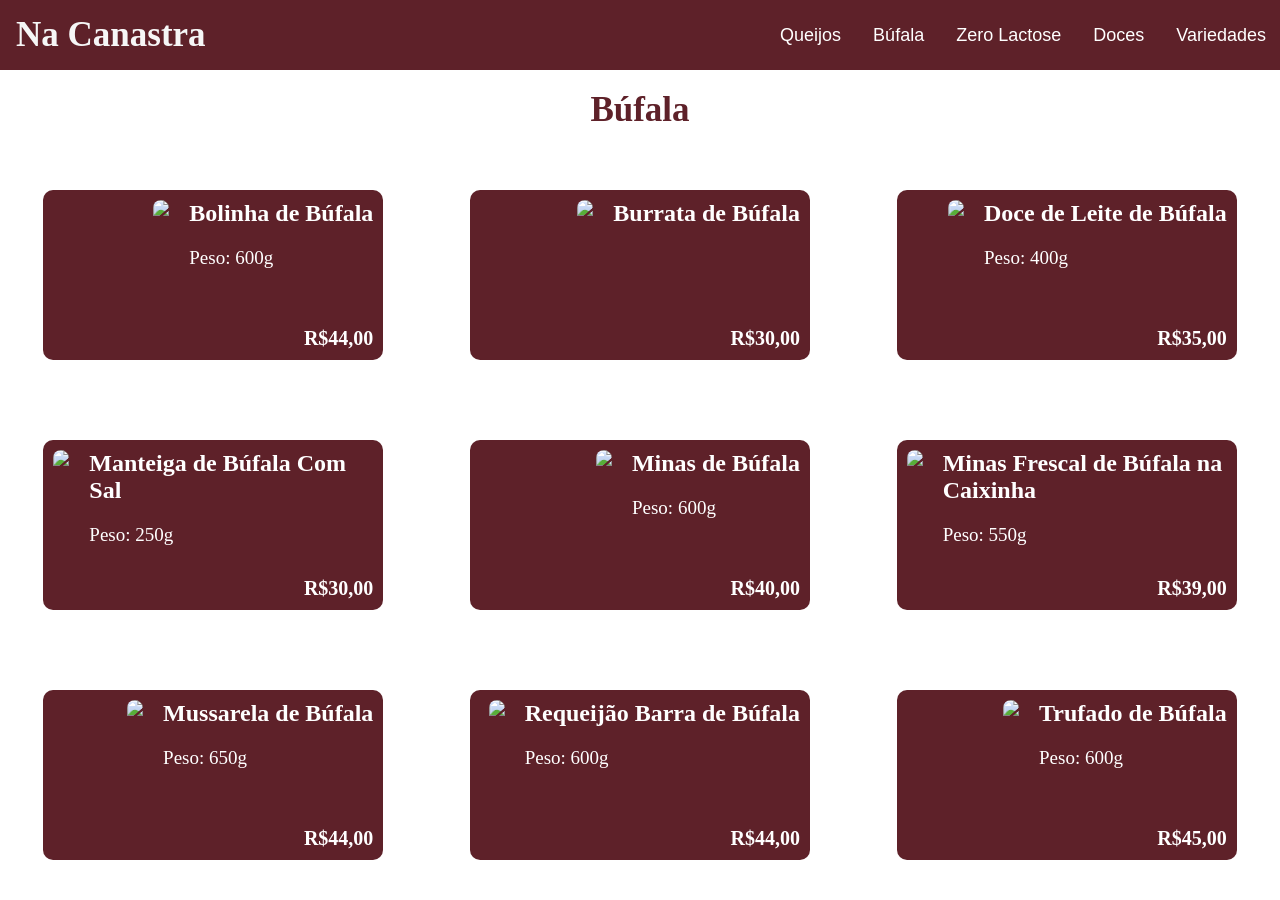
==== bufala.html @ 292ae165 "Merge pull request #15 from rafasborges/main last fixes" ====
<!DOCTYPE html>
<html lang="pt-br">
  <head>
    <meta charset="UTF-8" />
    <meta name="viewport" content="width=device-width, initial-scale=1.0" />
    <title>Na Canastra - Búfala</title>
    <link rel="stylesheet" href="style.css" />
    <link rel="icon" href="pictures/Logo.jpeg" type="image/x-icon" />
    <script defer src="app.js"></script>
  </head>
  <body>
    <header class="header">
      <nav class="nav">
        <h1 id="title">Na Canastra</h1>
        <div class="buttons">
          <a
            href="https://wa.me/553799077244"
            target="_blank"
            rel="noopener noreferrer"
            class="contato"
          >
            <img
              src="pictures/pngtree-white-whatsapp-icon-png-png-image_3562063-removebg-preview.png"
              alt="WhatsApp"
            />
          </a>
          <button class="hamburger"></button>
        </div>
        <ul class="nav-list">
          <li><a href="index.html">Queijos</a></li>
          <li><a href="bufala.html">Búfala</a></li>
          <li><a href="zero_lactose.html">Zero Lactose</a></li>
          <li><a href="doces.html">Doces</a></li>
          <li><a href="variedades.html">Variedades</a></li>
        </ul>
      </nav>
    </header>
    <main class="hero">
      <h1 class="tipo_cardapio">Búfala</h1>

      <div class="produtos">
        <div class="card_produto">
          <img src="pictures/bolinhadebufala.jpeg" class="foto_produto" />
          <div>
            <h2 class="nome_produto">Bolinha de Búfala</h2>
            <p class="peso">Peso: 600g</p>
            <p class="preço">R$44,00</p>
          </div>
        </div>

        <div class="card_produto">
          <img src="pictures/burratadebufala.jpeg" class="foto_produto" />
          <div>
            <h2 class="nome_produto">Burrata de Búfala</h2>
            <p class="preço">R$30,00</p>
          </div>
        </div>

        <div class="card_produto">
          <img src="pictures/docedeleitedebufala.jpeg" class="foto_produto" />
          <div>
            <h2 class="nome_produto">Doce de Leite de Búfala</h2>
            <p class="peso">Peso: 400g</p>
            <p class="preço">R$35,00</p>
          </div>
        </div>

        <div class="card_produto">
          <img
            src="pictures/manteigadebufalacomsal.jpeg"
            class="foto_produto"
          />
          <div>
            <h2 class="nome_produto">Manteiga de Búfala Com Sal</h2>
            <p class="peso">Peso: 250g</p>
            <p class="preço">R$30,00</p>
          </div>
        </div>

        <div class="card_produto">
          <img src="pictures/minasdebufala.jpeg" class="foto_produto" />
          <div>
            <h2 class="nome_produto">Minas de Búfala</h2>
            <p class="peso">Peso: 600g</p>
            <p class="preço">R$40,00</p>
          </div>
        </div>

        <div class="card_produto">
          <img
            src="pictures/minasfrescaldebufalanacaixinha.jpeg"
            class="foto_produto"
          />
          <div>
            <h2 class="nome_produto">Minas Frescal de Búfala na Caixinha</h2>
            <p class="peso">Peso: 550g</p>
            <p class="preço">R$39,00</p>
          </div>
        </div>

        <div class="card_produto">
          <img src="pictures/mussareladebufala.jpeg" class="foto_produto" />
          <div>
            <h2 class="nome_produto">Mussarela de Búfala</h2>
            <p class="peso">Peso: 650g</p>
            <p class="preço">R$44,00</p>
          </div>
        </div>

        <div class="card_produto">
          <img
            src="pictures/requeijaobarradebufala.jpeg"
            class="foto_produto"
          />
          <div>
            <h2 class="nome_produto">Requeijão Barra de Búfala</h2>
            <p class="peso">Peso: 600g</p>
            <p class="preço">R$44,00</p>
          </div>
        </div>

        <div class="card_produto">
          <img src="pictures/trufadodebufala.jpeg" class="foto_produto" />
          <div>
            <h2 class="nome_produto">Trufado de Búfala</h2>
            <p class="peso">Peso: 600g</p>
            <p class="preço">R$45,00</p>
          </div>
        </div>
      </div>
    </main>
  </body>
</html>
---- style.css ----
:root {
  --cor--primaria: #5e2129;
  --cor--secundaria: #f6f6f6;
  --cor--terciaria: #000000;

  --fonte--titulo: "Krona One", sans-serif;
  --fonte--texto: "Montserrat", sans-serif;
}

* {
  margin: 0;
  padding: 0;
}
.buttons {
  display: flex;
  align-items: center;
  gap: 5px; /* Ajuste a distância entre os botões aqui */
}

.contato {
  background: none;
  border: none;
  cursor: pointer;
  display: none;
}

.contato img {
  width: 40px;
  height: 40px;
}

.tipo_cardapio {
  text-align: center;
  margin: 20px 0;
  color: var(--cor--primaria);
  font-size: 35px;
}

.card_produto {
  background-color: var(--cor--primaria);
  color: white;
  width: 320px;
  border-radius: 10px;
  margin: 40px 5px;
  display: flex;
  padding: 10px;
  position: relative;
}

.foto_produto {
  height: 150px;
  border-radius: 90px;
  margin-right: 20px;
}

.nome_produto {
  margin-bottom: 20px;
}

img {
  margin: auto;
}

.peso {
  font-size: 19px;
  margin-bottom: 40px;
}

.preço {
  font-size: 20px;
  font-weight: bold;
  position: absolute;
  bottom: 10px;
  right: 10px;
}

.produtos {
  display: flex;
  flex-wrap: wrap;
  justify-content: space-around;
}

a {
  font-family: sans-serif;
  text-decoration: none;
}

a:hover {
  text-decoration: underline;
}

.header {
  background: var(--cor--primaria);
  padding-inline: 16px;
  z-index: 2;
  position: fixed; /* Adiciona esta linha */
  width: 100%; /* Ocupa toda a largura da janela */
  top: 0; /* Fixa o cabeçalho no topo */
}

.nav {
  max-width: 1280px;
  height: 70px;
  margin-inline: auto;
  padding-right: 30px;
  display: flex;
  justify-content: space-between;
  align-items: center;
}

#title {
  font-size: 35px;
  color: #f6f6f6;
}

.nav-list {
  display: flex;
  gap: 32px;
  list-style: none;
}

.nav-list a {
  font-size: 18px;
  color: #fff;
  padding-block: 16px;
}

.hero {
  padding-top: 70px; /* Adiciona espaço para o header */
  height: calc(100vh - 70px);
  background: center / cover no-repeat url("./bg.jpg");
}

.hamburger {
  display: none;
  border: none;
  background: none;
  border-top: 3px solid #fff;
  cursor: pointer;
  z-index: 3;
}

.hamburger::after,
.hamburger::before {
  content: " ";
  display: block;
  width: 30px;
  height: 3px;
  background: #fff;
  margin-top: 5px;
  position: relative;
  transition: 0.3s;
}

@media (max-width: 750px) {
  .hamburger {
    display: block;
    z-index: 1;
    top: 16px;
    right: 16px;
  }

  .nav-list {
    position: fixed;
    top: 0;
    left: 0;
    width: 100vw;
    height: 100%;
    background: var(--cor--primaria);
    clip-path: circle(100px at 90% -15%);
    transition: 1s ease-out;

    flex-direction: column;
    justify-content: space-around;
    align-items: center;
    gap: 0;

    pointer-events: none;
  }

  .nav-list a {
    font-size: 24px;
    opacity: 0;
  }

  .nav-list li:nth-child(1) a {
    transition: 0.5s 0.2s;
  }

  .nav-list li:nth-child(2) a {
    transition: 0.5s 0.4s;
  }

  .nav-list li:nth-child(3) a {
    transition: 0.5s 0.6s;
  }

  .nav-list li:nth-child(4) a {
    transition: 0.5s 0.8s;
  }

  .nav-list li:nth-child(5) a {
    transition: 0.5s 1s;
  }

  .nav-list li:nth-child(6) a {
    transition: 0.5s 1.2s;
  }

  /* Estilos ativos */

  .nav.active .nav-list {
    clip-path: circle(1500px at 90% -15%);
    pointer-events: all;
  }

  .nav.active .nav-list a {
    opacity: 1;
  }

  .nav.active .hamburger {
    position: fixed;
    top: 26px;
    right: 16px;
    border-top-color: transparent;
  }

  .nav.active .hamburger::before {
    transform: rotate(135deg);
  }

  .nav.active .hamburger::after {
    transform: rotate(-135deg);
    top: -7px;
  }

  .contato {
    display: block;
  }
}

.no-scroll {
  overflow: hidden;
}
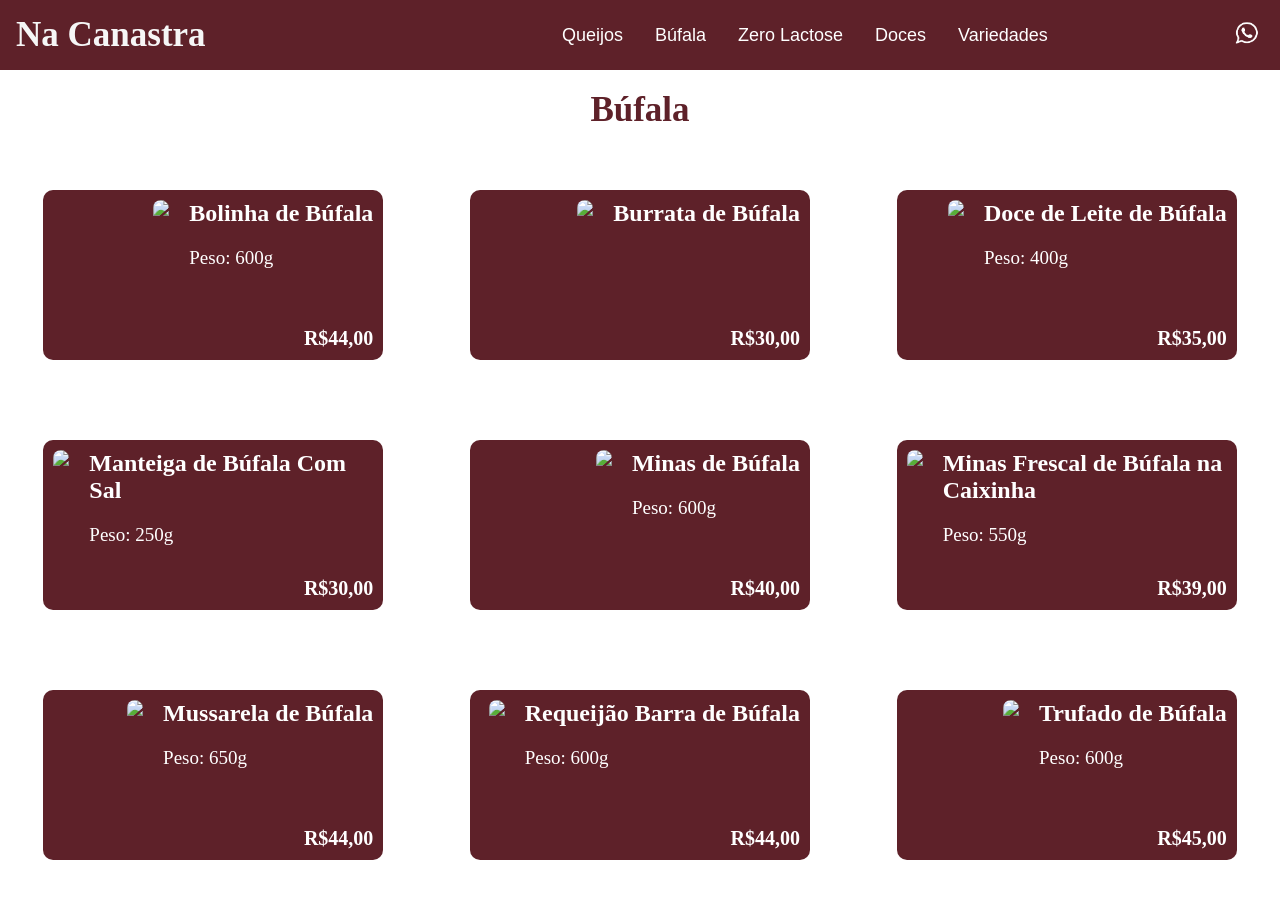
==== commit f201fb8d: "Merge pull request #16 from rafasborges/main whats icon web fix" ====
--- a/bufala.html
+++ b/bufala.html
@@ -17,7 +17,7 @@
             href="https://wa.me/553799077244"
             target="_blank"
             rel="noopener noreferrer"
-            class="contato"
+            class="contato whats_mobile"
           >
             <img
               src="pictures/pngtree-white-whatsapp-icon-png-png-image_3562063-removebg-preview.png"
@@ -33,6 +33,17 @@
           <li><a href="doces.html">Doces</a></li>
           <li><a href="variedades.html">Variedades</a></li>
         </ul>
+        <a
+            href="https://wa.me/553799077244"
+            target="_blank"
+            rel="noopener noreferrer"
+            class="contato whats_web"
+          >
+            <img
+              src="pictures/pngtree-white-whatsapp-icon-png-png-image_3562063-removebg-preview.png"
+              alt="WhatsApp"
+            />
+          </a>
       </nav>
     </header>
     <main class="hero">
--- a/style.css
+++ b/style.css
@@ -21,6 +21,9 @@
   background: none;
   border: none;
   cursor: pointer;
+}
+
+.whats_mobile {
   display: none;
 }
 
@@ -152,7 +155,7 @@
   transition: 0.3s;
 }
 
-@media (max-width: 750px) {
+@media (max-width: 800px) {
   .hamburger {
     display: block;
     z-index: 1;
@@ -237,6 +240,10 @@
   .contato {
     display: block;
   }
+
+  .whats_web {
+    display: none;
+  }
 }
 
 .no-scroll {
